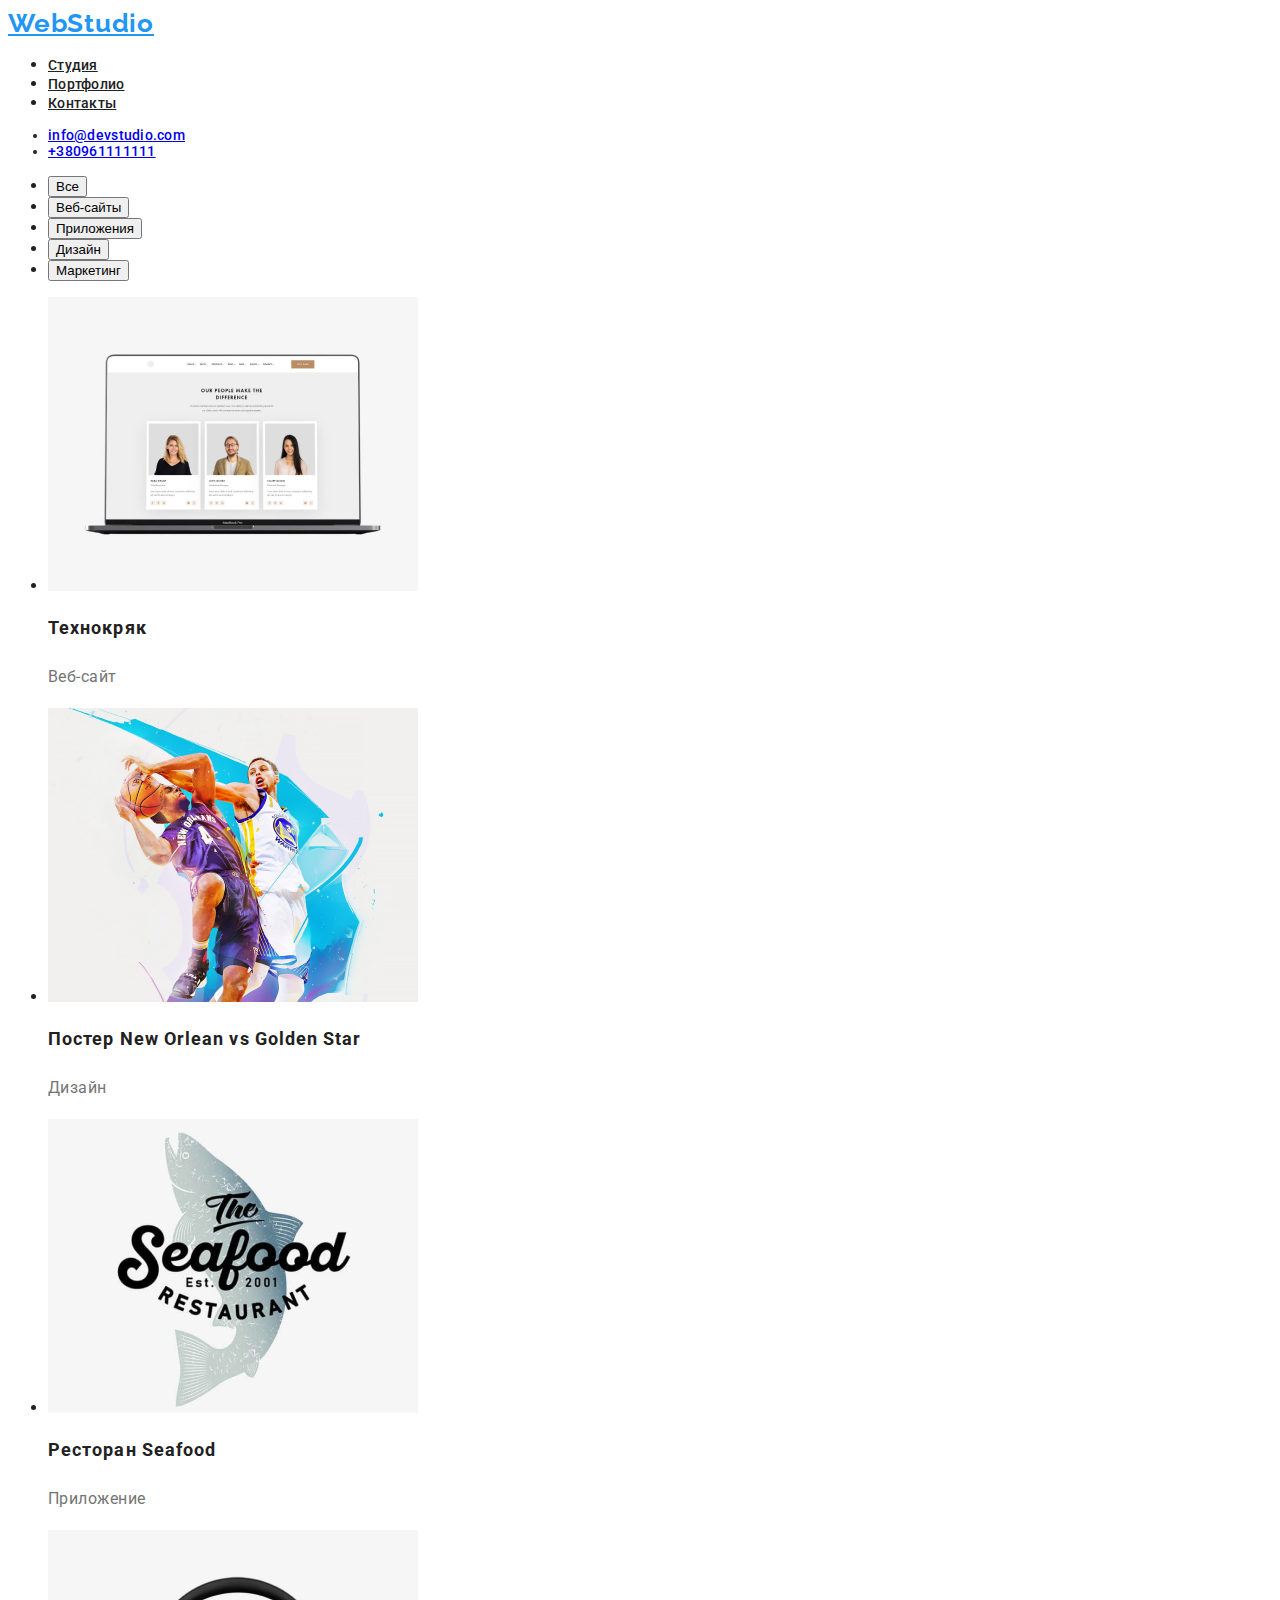
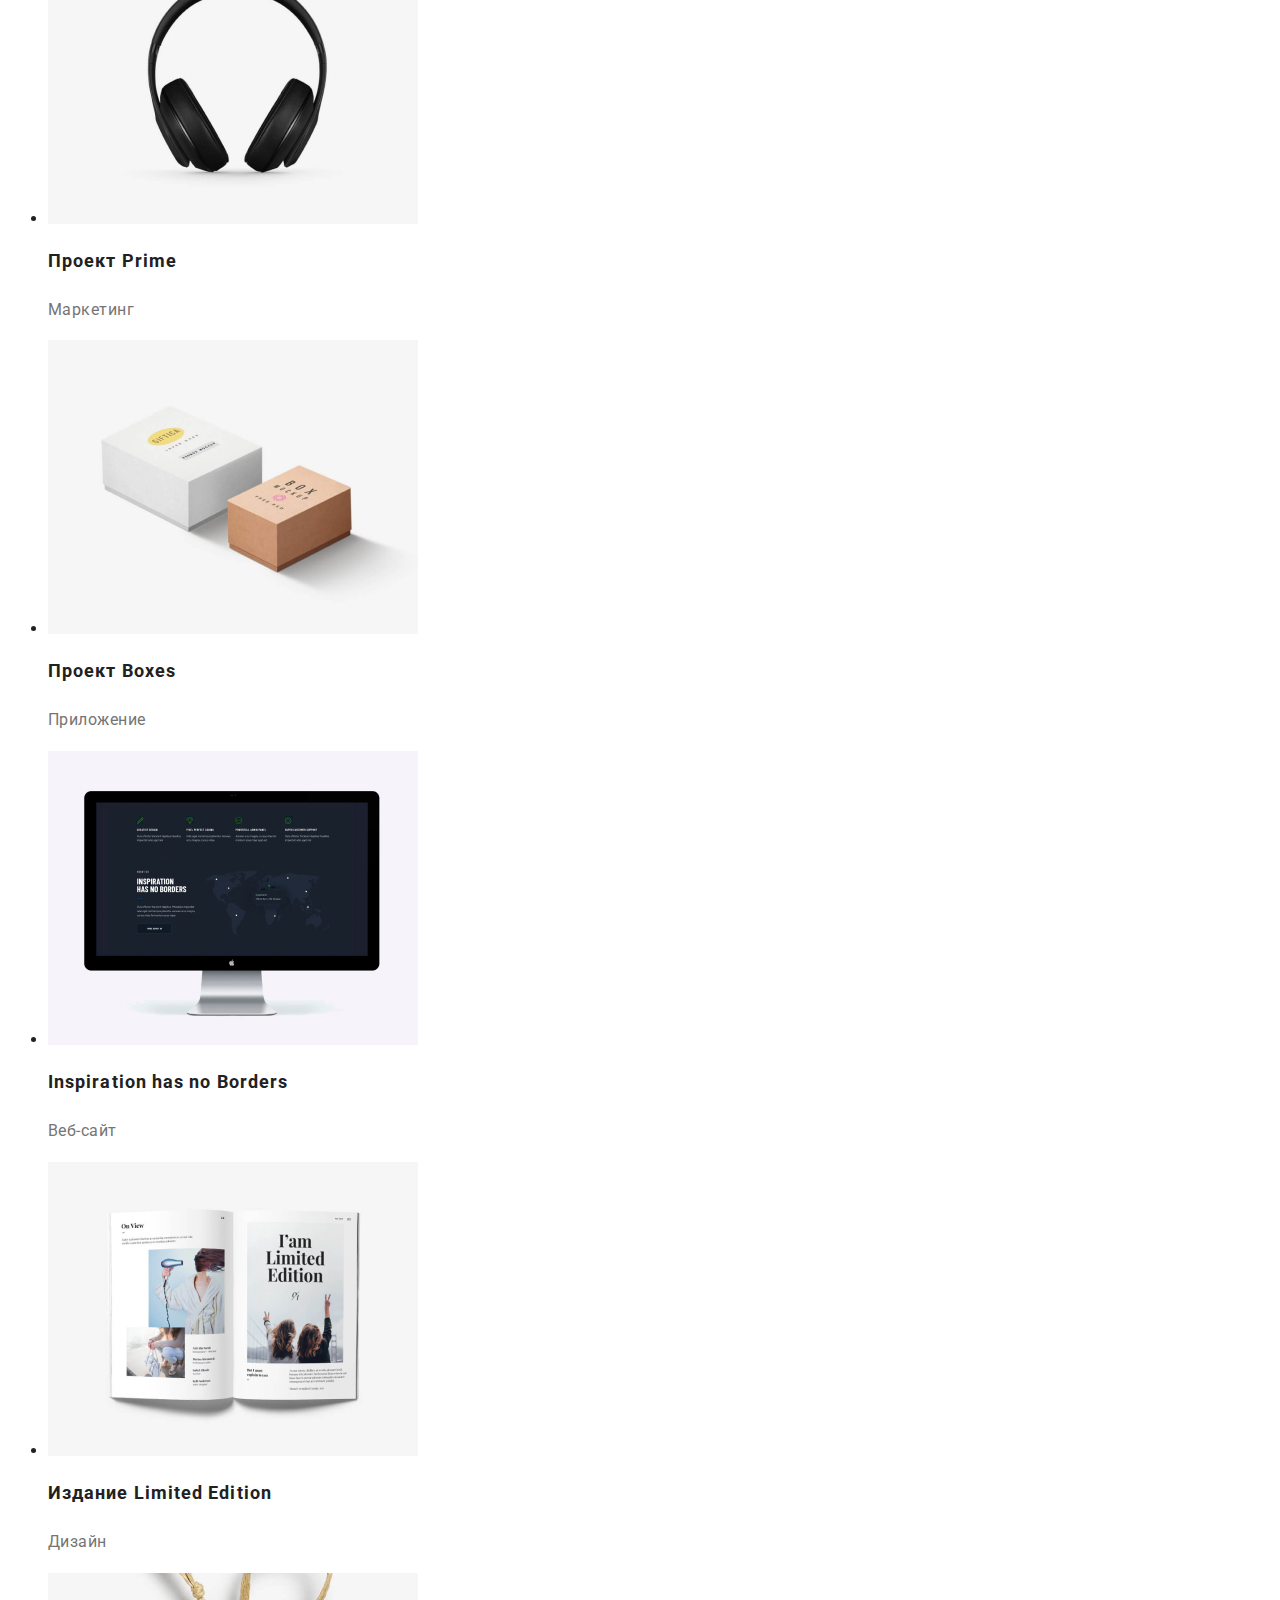
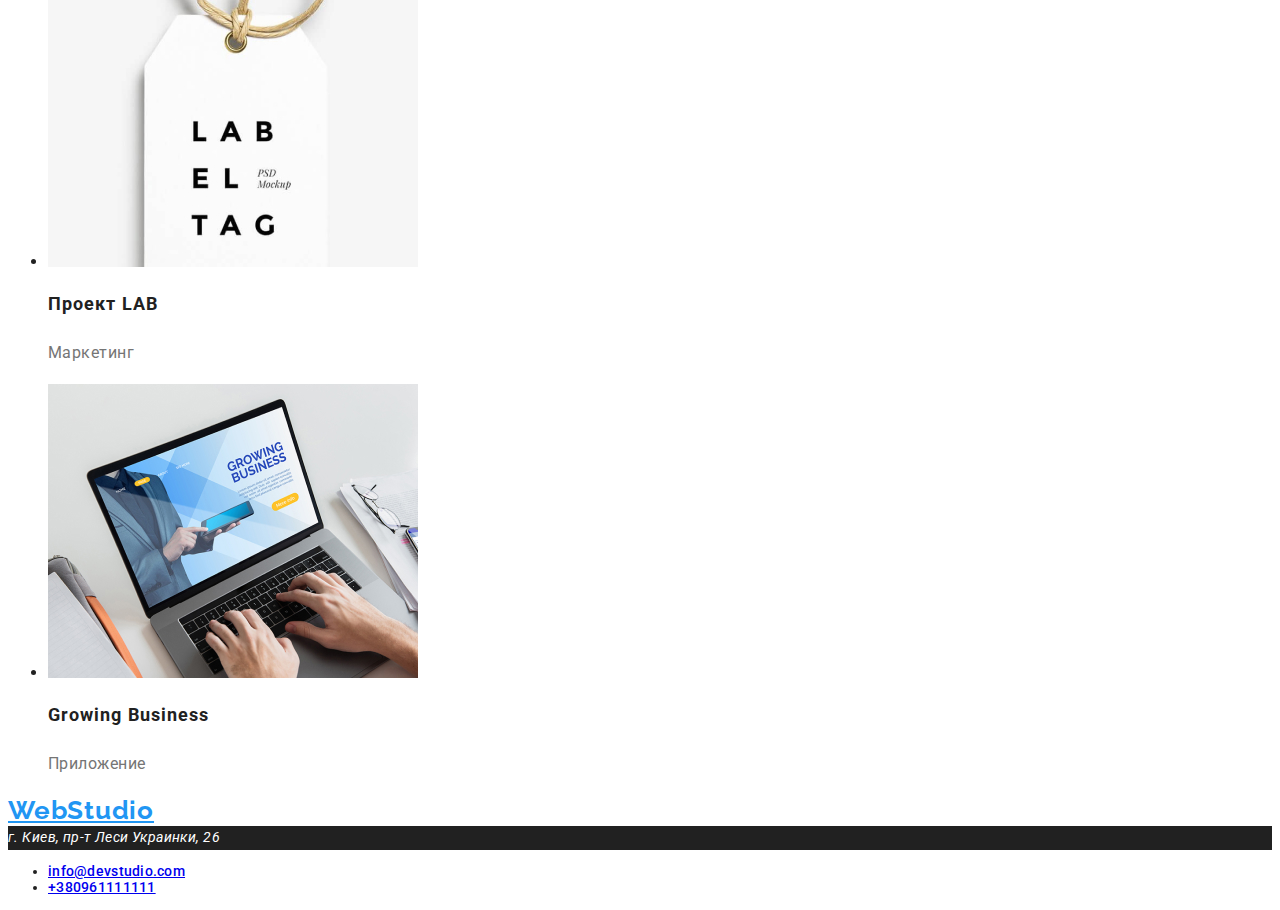
==== portfolio.html @ a85ec6c1 "1" ====
<!DOCTYPE html>
<html lang="en">
<head>
    <meta charset="UTF-8">
    <meta http-equiv="X-UA-Compatible" content="IE=edge">
    <meta name="viewport" content="width=device-width, initial-scale=1.0">
    <title>webstudio</title>
    <link rel="preconnect" href="https://fonts.gstatic.com">
<link href="https://fonts.googleapis.com/css2?family=Raleway:wght@700&family=Roboto:wght@400;500;900&display=swap" rel="stylesheet">
<link rel="stylesheet" href="css/styles.css">
</head>
<body class="page">
    
    <!-- Хедер -->

    <header class="page-header">
        <nav class="site-nav"> 
        <a href="" class="logo">WebStudio 
        </a>
       <ul> 
            <li><a href="./index.html" class="link">Студия</a></li>
            <li><a href="./portfolio.html" class="link">Портфолио</a></li>
            <li><a href="" class="link">Контакты</a></li>
        </ul>
    </nav>
    <ul class="site-auth"> 
        <li><a href="mailto:info@devstudio.com" class="mail">info@devstudio.com</a></li>
        <li> <a href="+380961111111" class="number">+380961111111</a></li>
    
    </ul>
    
    </header>
<main>
    <!-- фильтр -->
    <section class="filter">
    <ul>
        <li><button type="button" class="button-services">Все</button></li>
        <li><button type="button" class="button-services">Веб-сайты</button></li>
        <li><button type="button" class="button-services">Приложения</button></li>
        <li><button type="button" class="button-services">Дизайн</button></li>
        <li><button type="button" class="button-services">Маркетинг</button></li>
    </ul>
</section>
<!-- работы -->
<section class="work-show">
    <ul>
        <li><img src="images1/img1.jpg" alt="Технокряк" width="370"><h2 class="name">Технокряк</h2><p class="type">Веб-сайт</p></li>
        <li><img src="images1/img2.jpg" alt="Постер New Orlean vs Golden Star" width="370"><h2 class="name">Постер New Orlean vs Golden Star</h2><p class="type">Дизайн</p></li>
        <li><img src="images1/img3.jpg" alt="Ресторан Seafood" width="370"><h2 class="name">Ресторан Seafood</h2><p class="type">Приложение</p></li>
        <li><img src="images1/img4.jpg" alt="Проект Prime" width="370"><h2 class="name">Проект Prime</h2><p class="type">Маркетинг</p></li>
        <li><img src="images1/img5.jpg" alt="Проект Boxes" width="370"><h2 class="name">Проект Boxes</h2><p class="type">Приложение</p></li>
        <li><img src="images1/img6.jpg" alt="Inspiration has no Borders" width="370"><h2 class="name">Inspiration has no Borders</h2><p class="type">Веб-сайт</p></li>
        <li><img src="images1/img7.jpg" alt="Издание Limited Edition" width="370"><h2 class="name">Издание Limited Edition</h2><p class="type">Дизайн</p></li>
        <li><img src="images1/img8.jpg" alt="Проект LAB" width="370"><h2 class="name">Проект LAB</h2><p class="type">Маркетинг</p></li>
        <li><img src="images1/img9.jpg" alt="Growing Business" width="370"><h2 class="name">Growing Business</h2><p class="type">Приложение</p></li>
    </ul>
</section>
</main>

<!-- футер -->
<footer class="footer">
    <a href="" class="logo">WebStudio</a> 
 <address class="adress">
     г. Киев, пр-т Леси Украинки, 26
 </address>
 <ul class="site-auth"> 
    <li><a href="mailto:info@devstudio.com" class="mail">info@devstudio.com</a></li>
    <li> <a href="+380961111111" class="number">+380961111111</a></li>
</ul>
</footer>
     
     
</body>
</html>
---- css/styles.css ----
/* цвет основного текста #212121 */
/* вторичный цвет текста #757575 */
/* белый #ffffff */
/* акцент #2196f3 */
body {
    background-color: #fff;
    color: #212121;
    font-family: Roboto, sans-serif ;
}
.link {
    list-style: none;
}
.button-services {
    cursor: pointer;
}
 

.logo {
color:#2196f3 ;
font-family: Raleway;
font-style: 400;
font-weight: 700;
font-size: 26px;
line-height: 1.2;
letter-spacing: 0.03em;
}

/* site nav! */

.site-nav .link {
color: #212121;
font-style: 400;
font-weight: 500;
font-size: 14px;
line-height: 1.14;
letter-spacing: 0.02em;
}
.link:hover {
    color: #2196f3;
    }
    
.site-nav .mail .number {
    color:#757575
     ;
}
.mail:hover {
    color: #2196f3;
}
.number:hover {
    color: #2196f3;
}

.page .site-auth {
font-style: 400;
font-weight: 500;
font-size: 14px;
line-height: 1.14;
letter-spacing: 0.02em;
color: #212121;

}
/* hero! */
.hero {
    background-color: #2F303A ;
}
.hero .hero-title {
color: #ffffff ;
font-style: 400;
font-weight: 900;
font-size: 44px;
line-height: 1.36;
letter-spacing: 0.06em;
text-transform: uppercase;
}

.hero .button-services:hover {
    color: #ffffff;
    background-color: #2196f3;
}


/* работы */


.work-title {
color: #212121;
font-style: 400;
font-weight: 700;
font-size: 36px;
line-height: 1.16;
letter-spacing: 0.03em;
}


/* команда */

.team-title{
color: #212121 ;
font-style: 400;
font-weight: 700;
font-size: 36px;
line-height: 1.16;
letter-spacing: 0.03em;
}
.team .name {
color: #212121;
font-style: 400;
font-weight: 500;
font-size: 16px;
line-height: 1.19;
letter-spacing: 0.03em;
}
.team .team-pos {
color: #757575;
font-size: 16px;
line-height: 1.19;
letter-spacing: 0.03em;

}

/* advantages */

.advantages .advantages-name {
color: #212121;
font-style: 400;
font-weight: 700;
font-size: 14px;
line-height: 1.14;
letter-spacing: 0.03em;
text-transform: uppercase;

}
.advantages .advantages-list {
color: #757575;
font-size: 14px;
line-height: 1.71;
letter-spacing: 0.03em;
}


/* фильтр */

.filter .button-services:hover {
color: #ffffff;
background-color: #2196f3;
font-family: Roboto;
font-style: 400;
font-weight: 500;
font-size: 16px;
line-height: 1.62;
text-align: center;
letter-spacing: 0.03em; 
}

/* Работа */
.work-show .name {
color: #212121;
font-style: 400;
font-weight: 700;
font-size: 18px;
line-height: 2;
letter-spacing: 0.06em;


 
}
.work-show .type {
    color: #757575;
    font-size: 16px;
line-height: 1.87;
letter-spacing: 0.03em;
}
/* футер */
.footer .logo {
color: #2196f3;
font-family: Raleway;
font-style: normal;
font-weight: bold;
font-size: 26px;
line-height: 1.2;
letter-spacing: 0.03em;
}
.footer .adress {
    background-color: #212121;
    font-size: 14px;
    line-height: 1.71;
    letter-spacing: 0.03em;
    color: #FFFFFF    
}
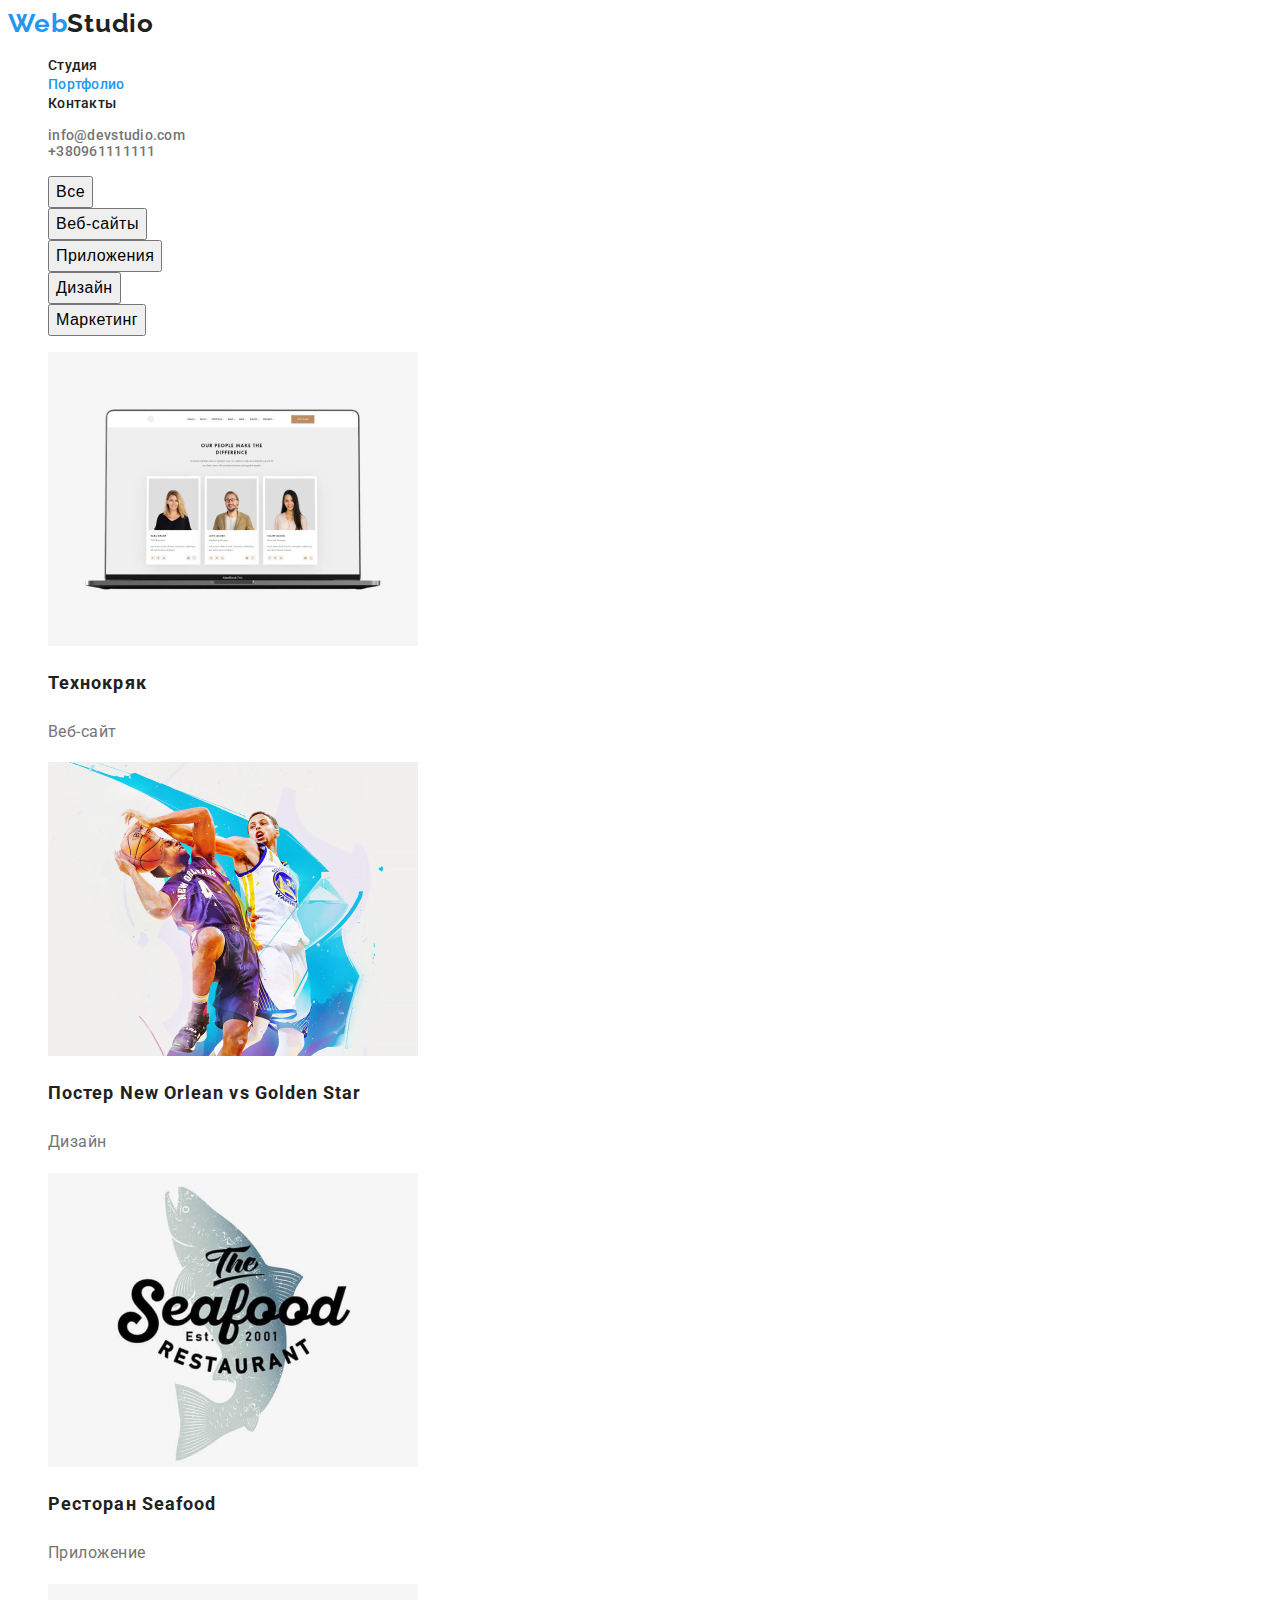
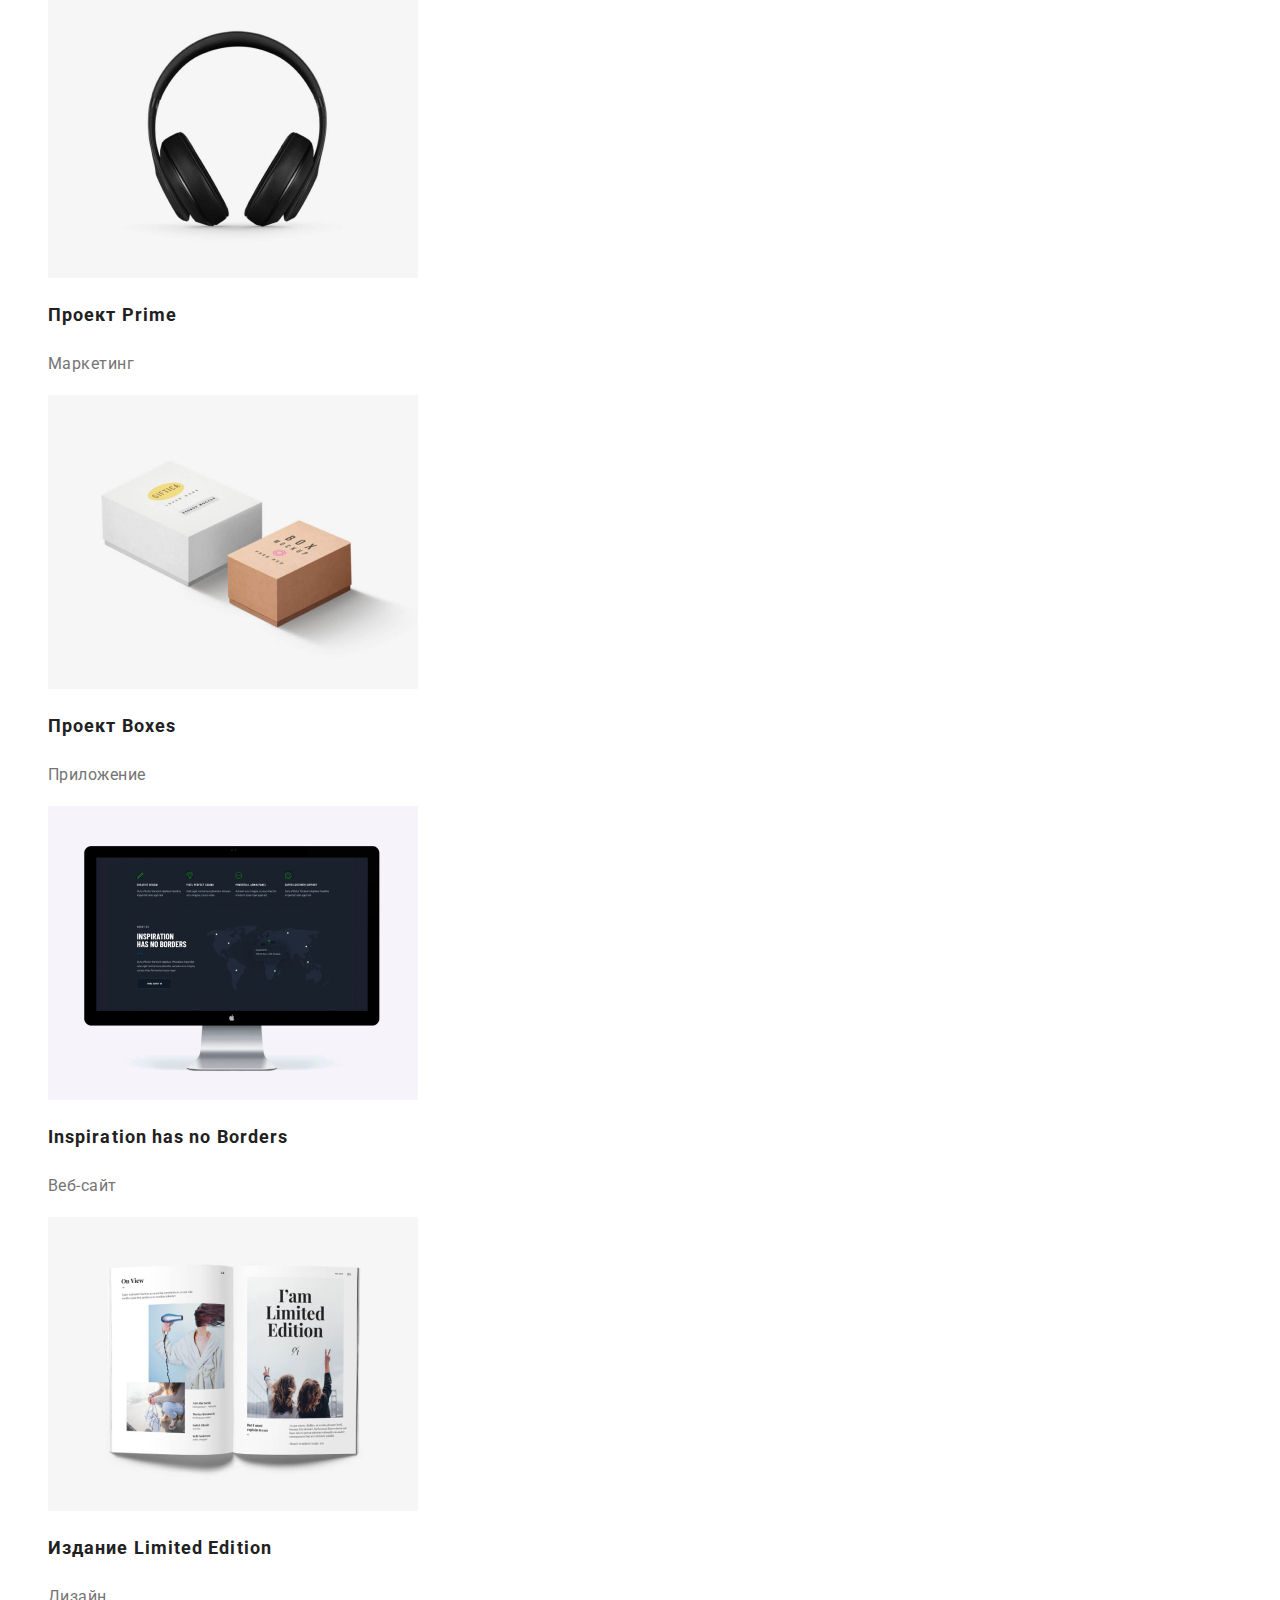
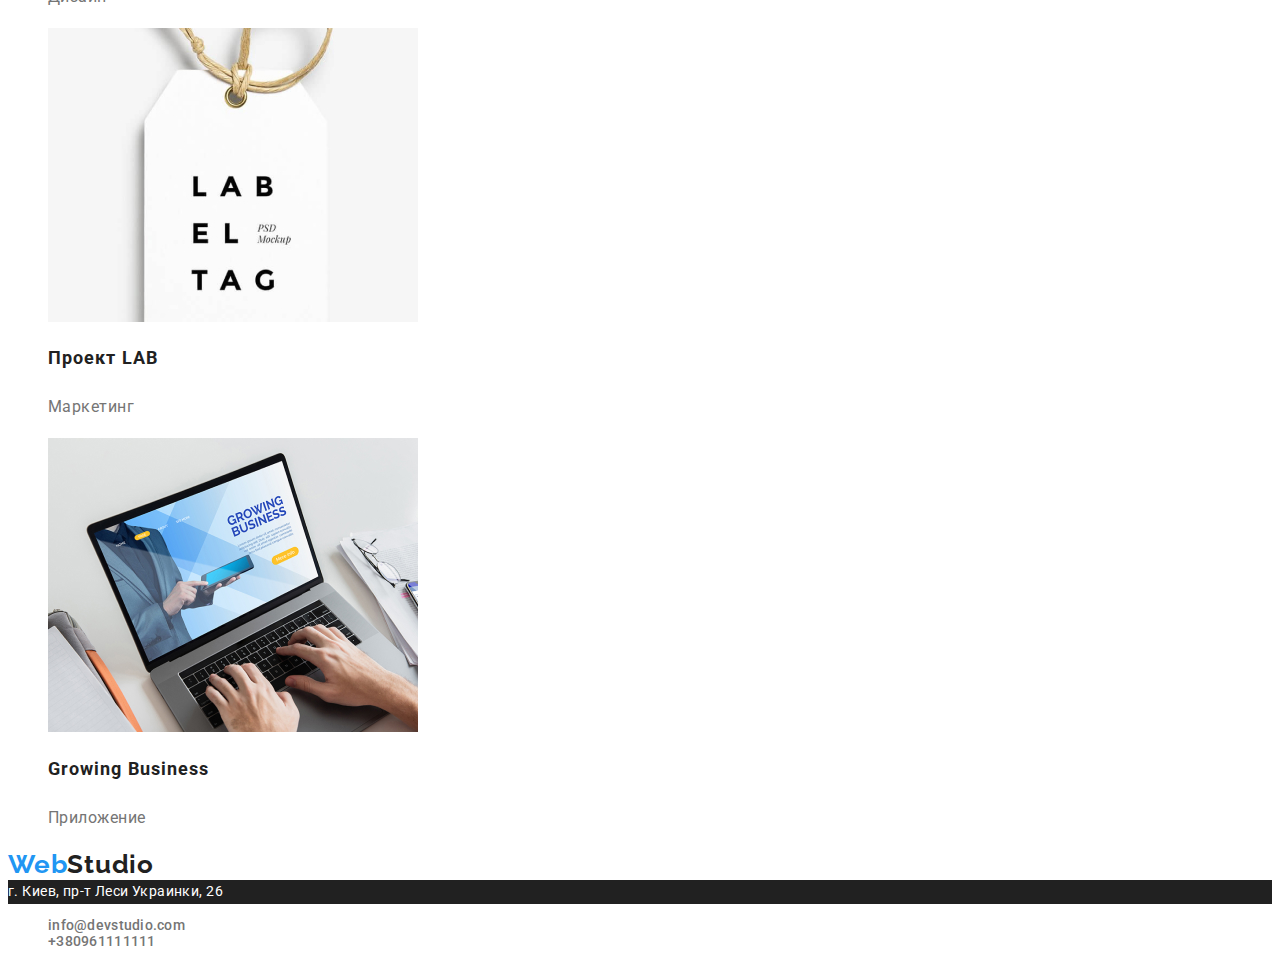
==== commit 55cd019a: "2" ====
--- a/portfolio.html
+++ b/portfolio.html
@@ -15,11 +15,11 @@
 
     <header class="page-header">
         <nav class="site-nav"> 
-        <a href="" class="logo">WebStudio 
-        </a>
+            <a href="" class="logo"> Web<span class="studio">Studio</span>
+            </a>
        <ul> 
-            <li><a href="./index.html" class="link">Студия</a></li>
-            <li><a href="./portfolio.html" class="link">Портфолио</a></li>
+        <li><a href="./index.html" class="link">Студия</a></li>
+            <li><a href="./portfolio.html" class="link active">Портфолио</a></li>
             <li><a href="" class="link">Контакты</a></li>
         </ul>
     </nav>
@@ -59,8 +59,9 @@
 
 <!-- футер -->
 <footer class="footer">
-    <a href="" class="logo">WebStudio</a> 
- <address class="adress">
+    <a href="" class="logo"> Web<span class="studio">Studio</span>
+    </a>
+ <address class="address">
      г. Киев, пр-т Леси Украинки, 26
  </address>
  <ul class="site-auth"> 
--- a/css/styles.css
+++ b/css/styles.css
@@ -2,21 +2,35 @@
 /* вторичный цвет текста #757575 */
 /* белый #ffffff */
 /* акцент #2196f3 */
+:root {
+    --title-color-text:#212121 ;
+    --secondary-color-text:#757575 ;
+    --accent-color-text: #2196f3 ;
+    --white-color: #ffffff
+    
+
+}
 body {
-    background-color: #fff;
-    color: #212121;
+    background-color: var(--white-color);
+    color: var(--title-color-text);
     font-family: Roboto, sans-serif ;
 }
-.link {
-    list-style: none;
-}
-.button-services {
+
+.site-nav .link.active {
+    color: var(--accent-color-text);
+
+}
+a{ text-decoration: none;}
+li {list-style: none;}
+
+.button .button-services {
     cursor: pointer;
 }
- 
-
-.logo {
-color:#2196f3 ;
+
+
+/* site nav! */
+.page-header .logo {
+color: var(--accent-color-text);
 font-family: Raleway;
 font-style: 400;
 font-weight: 700;
@@ -24,11 +38,12 @@
 line-height: 1.2;
 letter-spacing: 0.03em;
 }
-
-/* site nav! */
+.site-nav .studio {
+    color: var(--title-color-text);
+}
 
 .site-nav .link {
-color: #212121;
+color: var(--title-color-text);
 font-style: 400;
 font-weight: 500;
 font-size: 14px;
@@ -36,18 +51,21 @@
 letter-spacing: 0.02em;
 }
 .link:hover {
-    color: #2196f3;
+    color: var(--accent-color-text);
     }
     
-.site-nav .mail .number {
-    color:#757575
+.site-auth .mail {
+    color: var(--secondary-color-text)
      ;
 }
+.site-auth .number {
+    color: var(--secondary-color-text);
+}
 .mail:hover {
-    color: #2196f3;
+    color: var(--accent-color-text);
 }
 .number:hover {
-    color: #2196f3;
+    color: var(--accent-color-text);
 }
 
 .page .site-auth {
@@ -56,7 +74,7 @@
 font-size: 14px;
 line-height: 1.14;
 letter-spacing: 0.02em;
-color: #212121;
+color: var(--title-color-text);
 
 }
 /* hero! */
@@ -64,7 +82,7 @@
     background-color: #2F303A ;
 }
 .hero .hero-title {
-color: #ffffff ;
+color: var(--white-color) ;
 font-style: 400;
 font-weight: 900;
 font-size: 44px;
@@ -73,17 +91,26 @@
 text-transform: uppercase;
 }
 
-.hero .button-services:hover {
-    color: #ffffff;
-    background-color: #2196f3;
-}
+.hero .button-services {
+    font-style: 400;
+    font-weight: 700;
+    font-size: 16px;
+    line-height: 1.87;
+    display: flex;
+    align-items: center;
+    text-align: center;
+    letter-spacing: 0.06em ;
+    color: var(--white-color) ;
+    background-color: var(--accent-color-text) ;
+}
+
 
 
 /* работы */
 
 
 .work-title {
-color: #212121;
+color: var(--title-color-text);
 font-style: 400;
 font-weight: 700;
 font-size: 36px;
@@ -95,7 +122,7 @@
 /* команда */
 
 .team-title{
-color: #212121 ;
+color: var(--title-color-text) ;
 font-style: 400;
 font-weight: 700;
 font-size: 36px;
@@ -103,7 +130,7 @@
 letter-spacing: 0.03em;
 }
 .team .name {
-color: #212121;
+color:var(--title-color-text);
 font-style: 400;
 font-weight: 500;
 font-size: 16px;
@@ -111,7 +138,7 @@
 letter-spacing: 0.03em;
 }
 .team .team-pos {
-color: #757575;
+color: var(--secondary-color-text);
 font-size: 16px;
 line-height: 1.19;
 letter-spacing: 0.03em;
@@ -121,7 +148,7 @@
 /* advantages */
 
 .advantages .advantages-name {
-color: #212121;
+color: var(--title-color-text);
 font-style: 400;
 font-weight: 700;
 font-size: 14px;
@@ -131,7 +158,7 @@
 
 }
 .advantages .advantages-list {
-color: #757575;
+color: var(--secondary-color-text);
 font-size: 14px;
 line-height: 1.71;
 letter-spacing: 0.03em;
@@ -140,21 +167,32 @@
 
 /* фильтр */
 
-.filter .button-services:hover {
-color: #ffffff;
-background-color: #2196f3;
-font-family: Roboto;
-font-style: 400;
+.filter .button-services { 
+    font-style: 400;
 font-weight: 500;
 font-size: 16px;
 line-height: 1.62;
 text-align: center;
 letter-spacing: 0.03em; 
-}
+
+}
+
+.filter .button-services:hover {
+color: var(--white-color);
+background-color: var(--accent-color-text);
+font-family: Roboto;
+font-style: 400;
+font-weight: 500;
+font-size: 16px;
+line-height: 1.62;
+text-align: center;
+letter-spacing: 0.03em; 
+}
+
 
 /* Работа */
 .work-show .name {
-color: #212121;
+color: var(--title-color-text);
 font-style: 400;
 font-weight: 700;
 font-size: 18px;
@@ -165,25 +203,30 @@
  
 }
 .work-show .type {
-    color: #757575;
+    color: var(--secondary-color-text);
     font-size: 16px;
 line-height: 1.87;
 letter-spacing: 0.03em;
 }
 /* футер */
 .footer .logo {
-color: #2196f3;
+color: var(--accent-color-text);
 font-family: Raleway;
-font-style: normal;
-font-weight: bold;
+font-style: 400;
+font-weight:700;
 font-size: 26px;
 line-height: 1.2;
 letter-spacing: 0.03em;
 }
-.footer .adress {
-    background-color: #212121;
+
+.footer .studio {
+    color: var(--title-color-text);
+}
+.footer .address {
+    background-color: var(--title-color-text);
     font-size: 14px;
     line-height: 1.71;
     letter-spacing: 0.03em;
-    color: #FFFFFF    
-}+    color: var(--white-color) ;
+    font-style: normal;
+}
